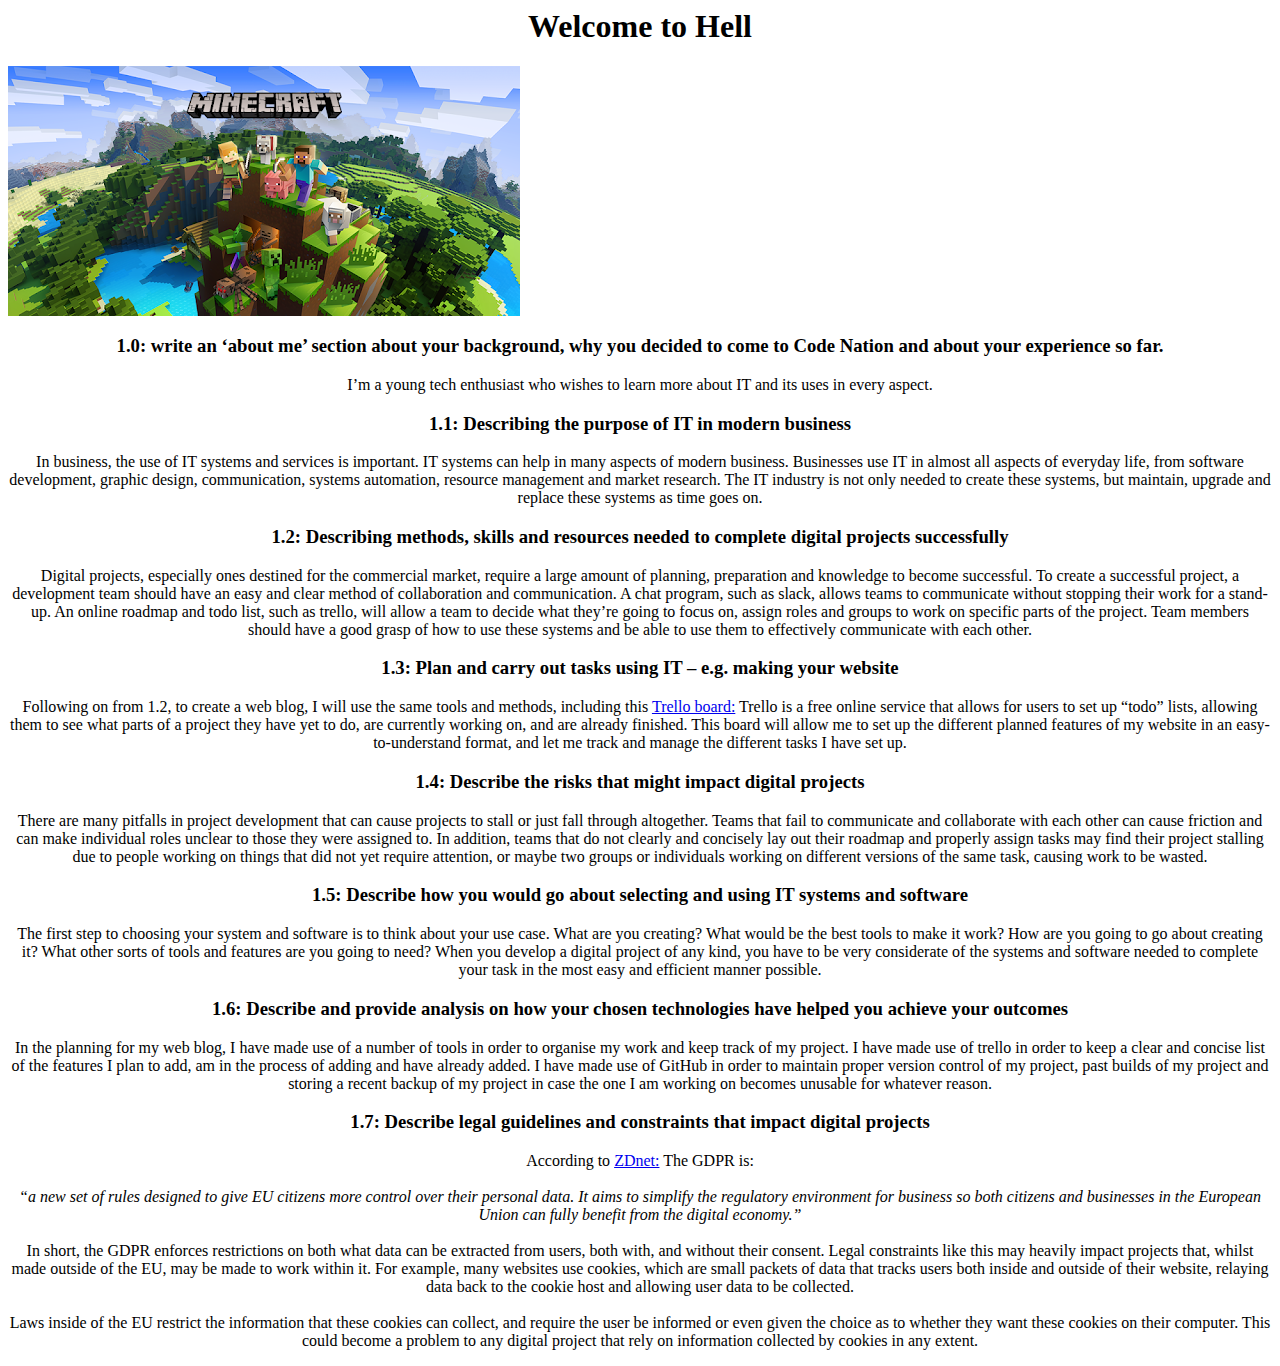
==== index.html @ 9fd07fda "first commit" ====
<html>
    <head>
<meta charset="UTF-8">
<title>Lol it's a title</title>
<link href="/Users/codenation/Desktop/wobsoite/index.css" rel="stylesheet" type="text/css">
    </head>
        <body>
          <div class="title">  
            <h1 style="text-align: center">Welcome to Hell</h1>
            <img src="craftmine.png" class="center">
          </div>
       
<div class="textback">         
<div>
<h3 style="text-align: center">1.0: write an ‘about me’ section about your background, why you decided to come to Code Nation and about your experience so far.</h3>
<p style="text-align: center;">I’m a young tech enthusiast who wishes to learn more about IT and its uses in every aspect.
</p>
</div>


<div>
<h3 style="text-align: center">1.1: Describing the purpose of IT in modern business</h3>
<p style="text-align: center">In business, the use of IT systems and services is important. IT systems can help in many aspects of modern business. Businesses use IT in almost all aspects of everyday life, from software development, graphic design, communication, systems automation, resource management and market research. The IT industry is not only needed to create these systems, but maintain, upgrade and replace these systems as time goes on.
    </p>
</div>


<div>
<h3 style="text-align: center">1.2: Describing methods, skills and resources needed to complete digital projects successfully</h3>
<p style="text-align: center">Digital projects, especially ones destined for the commercial market, require a large amount of planning, preparation and knowledge to become successful. To create a successful project, a development team should have an easy and clear method of collaboration and communication. A chat program, such as slack, allows teams to communicate without stopping their work for a stand-up. An online roadmap and todo list, such as trello, will allow a team to decide what they’re going to focus on, assign roles and groups to work on specific parts of the project. Team members should have a good grasp of how to use these systems and be able to use them to effectively communicate with each other.
    </p>
</div>


<div>
<h3 style="text-align: center">1.3: Plan and carry out tasks using IT – e.g. making your website</h3>
<p style="text-align: center">Following on from 1.2, to create a web blog, I will use the same tools and methods, including this <a href="https://trello.com/b/NSKaxii4/web-blog">Trello board:</a> Trello is a free online service that allows for users to set up “todo” lists, allowing them to see what parts of a project they have yet to do, are currently working on, and are already finished. This board will allow me to set up the different planned features of my website in an easy-to-understand format, and let me track and manage the different tasks I have set up.
    </p>
</div>


<div>
<h3 style="text-align: center">1.4: Describe the risks that might impact digital projects</h3>
<p style="text-align: center">There are many pitfalls in project development that can cause projects to stall or just fall through altogether. Teams that fail to communicate and collaborate with each other can cause friction and can make individual roles unclear to those they were assigned to. In addition, teams that do not clearly and concisely lay out their roadmap and properly assign tasks may find their project stalling due to people working on things that did not yet require attention, or maybe two groups or individuals working on different versions of the same task, causing work to be wasted.
    </p>
</div>


<div>
<h3 style="text-align: center">1.5: Describe how you would go about selecting and using IT systems and software</h3>
<p style="text-align: center">The first step to choosing your system and software is to think about your use case. What are you creating? What would be the best tools to make it work? How are you going to go about creating it? What other sorts of tools and features are you going to need? When you develop a digital project of any kind, you have to be very considerate of the systems and software needed to complete your task in the most easy and efficient manner possible.
    </p>
</div>


<div>
<h3 style="text-align: center">1.6: Describe and provide analysis on how your chosen technologies have helped you achieve your outcomes</h3>
<p style="text-align: center">In the planning for my web blog, I have made use of a number of tools in order to organise my work and keep track of my project. I have made use of trello in order to keep a clear and concise list of the features I plan to add, am in the process of adding and have already added. I have made use of GitHub in order to maintain proper version control of my project, past builds of my project and storing a recent backup of my project in case the one I am working on becomes unusable for whatever reason.
    </p>
</div>


<div>
<h3 style="text-align: center">1.7: Describe legal guidelines and constraints that impact digital projects</h3>
<p style="text-align: center">According to <a href="https://www.zdnet.com/article/gdpr-an-executive-guide-to-what-you-need-to-know/">ZDnet:</a> The GDPR is:
    <br>
    <br>
    <i>“a new set of rules designed to give EU citizens more control over their personal data. It aims to simplify the regulatory environment for business so both citizens and businesses in the European Union can fully benefit from the digital economy.”</i>
    <br>
    <br>
    In short, the GDPR enforces restrictions on both what data can be extracted from users, both with, and without their consent. Legal constraints like this may heavily impact projects that, whilst made outside of the EU, may be made to work within it. For example, many websites use cookies, which are small packets of data that tracks users both inside and outside of their website, relaying data back to the cookie host and allowing user data to be collected. 
    <br>
    <br>
    Laws inside of the EU restrict the information that these cookies can collect, and require the user be informed or even given the choice as to whether they want these cookies on their computer. This could become a problem to any digital project that rely on information collected by cookies in any extent.
    </p>
</div>  
</div> 
        
        
        
        
        
        
        
        
        
        

        </body>
</html>
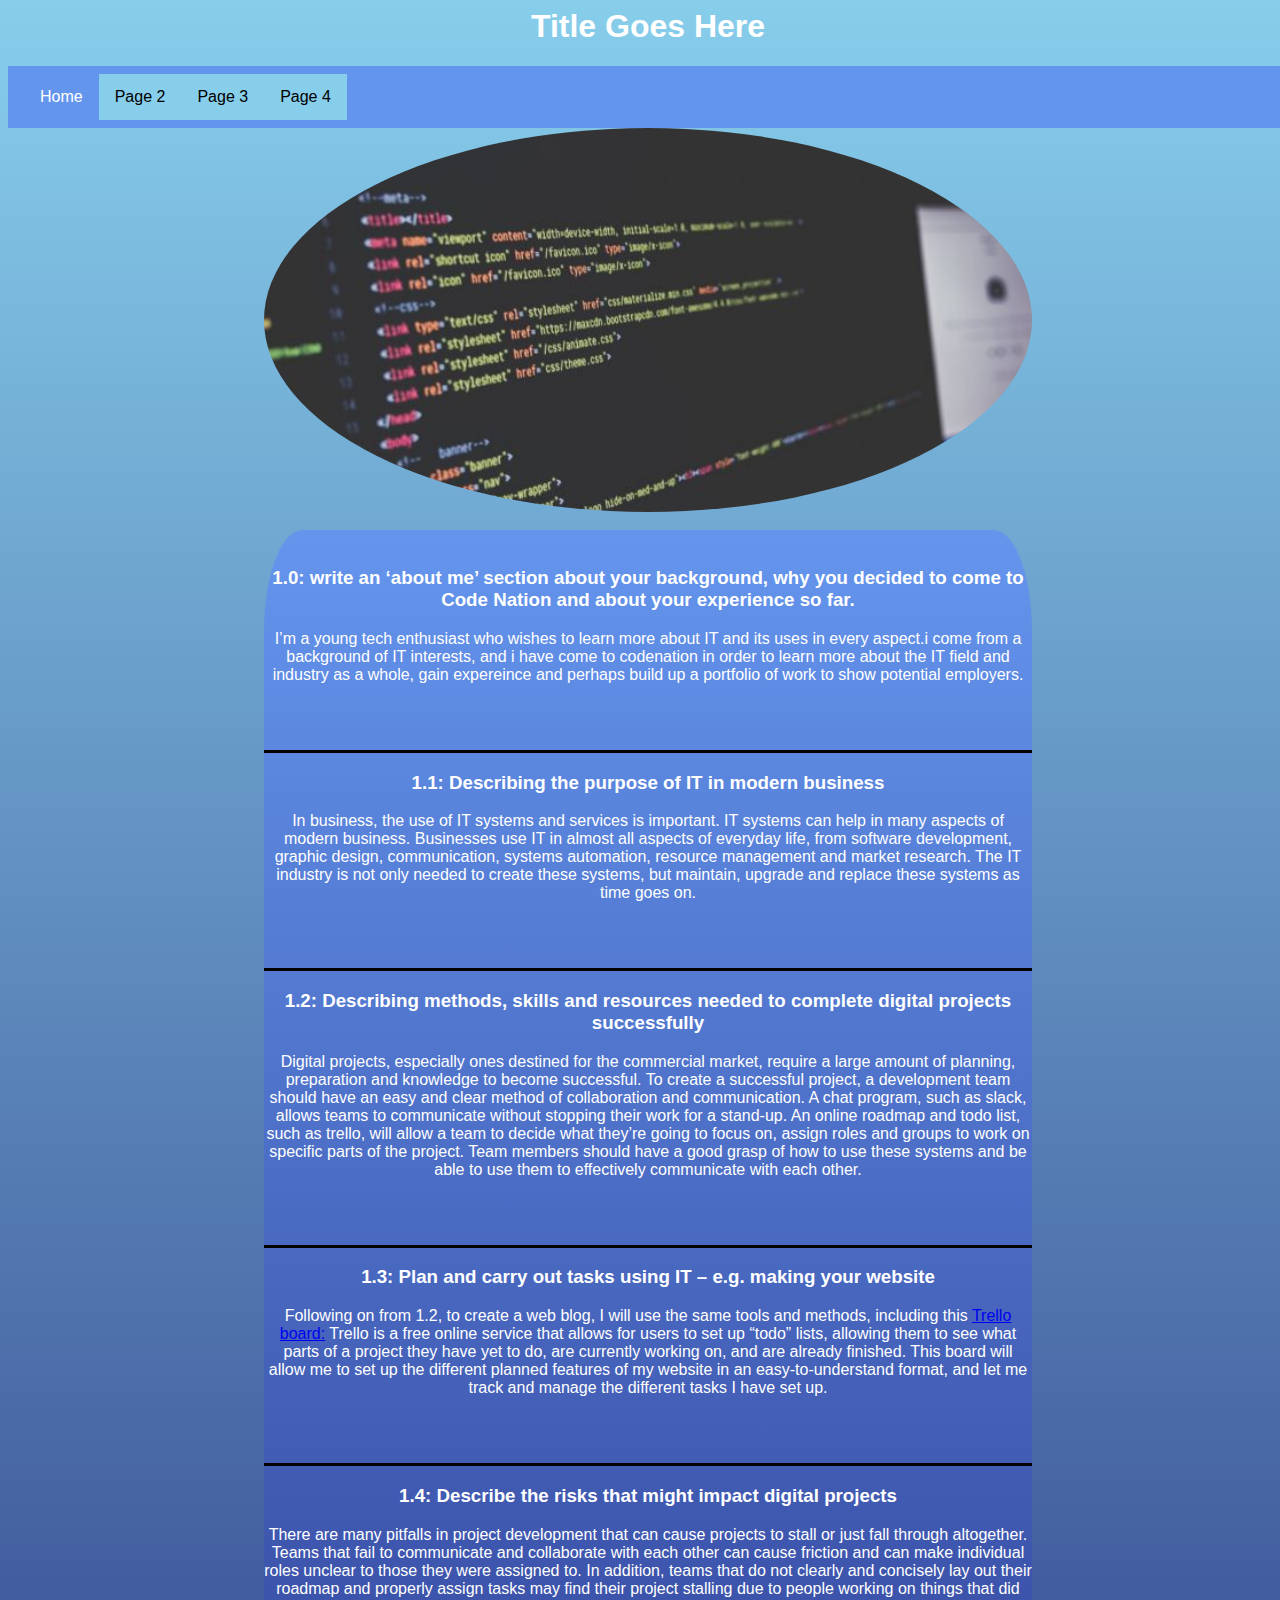
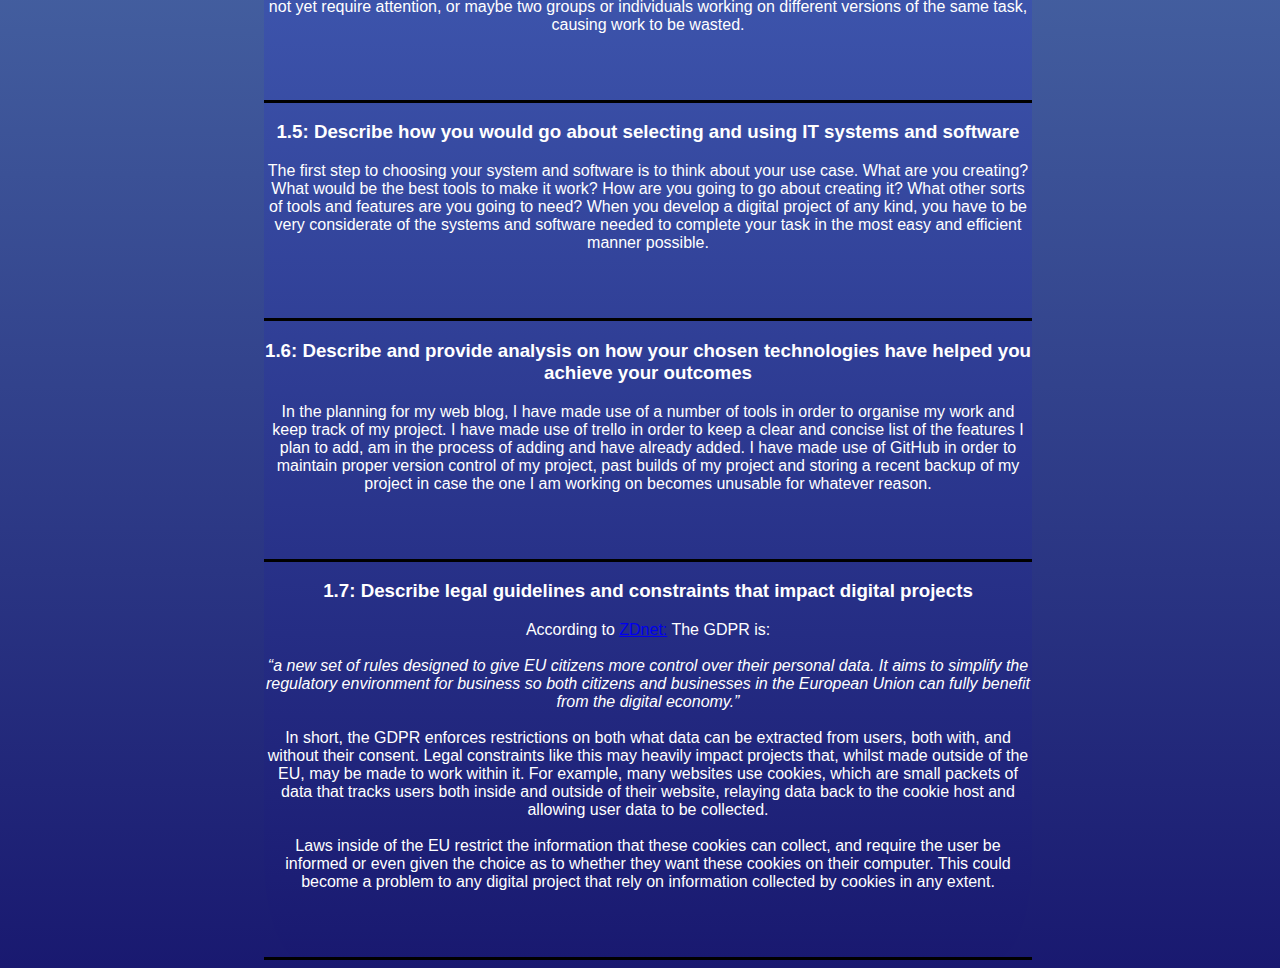
==== commit 178ab07e: "fixed terrible file management" ====
--- a/index.html
+++ b/index.html
@@ -1,68 +1,78 @@
 <html>
     <head>
 <meta charset="UTF-8">
-<title>Lol it's a title</title>
-<link href="/Users/codenation/Desktop/wobsoite/index.css" rel="stylesheet" type="text/css">
+<title>Tab Title Goes Here</title>
+<link href="index.css" rel="stylesheet" type="text/css">
     </head>
         <body>
           <div class="title">  
-            <h1 style="text-align: center">Welcome to Hell</h1>
-            <img src="craftmine.png" class="center">
-          </div>
+            <h1 style="text-align: center">Title Goes Here</h1>
+        </div>
+        <div class="topnav">
+            <ul>
+                <li><a class="currentpage" href="index.html">Home</a></li>
+                <li><a href="page2.html">Page 2</a></li>
+                <li><a href="page3.html">Page 3</a></li>
+                <li><a href="page4.thml">Page 4</a></li>
+              </ul>
+        </div>
+            <img src="stock_image1.jpg" class="topimage">
+            <br>
        
 <div class="textback">         
-<div>
-<h3 style="text-align: center">1.0: write an ‘about me’ section about your background, why you decided to come to Code Nation and about your experience so far.</h3>
-<p style="text-align: center;">I’m a young tech enthusiast who wishes to learn more about IT and its uses in every aspect.
+<div class=textbox>
+<br>
+<h3>1.0: write an ‘about me’ section about your background, why you decided to come to Code Nation and about your experience so far.</h3>
+<p>I’m a young tech enthusiast who wishes to learn more about IT and its uses in every aspect.i come from a background of IT interests, and i have come to codenation in order to learn more about the IT field and industry as a whole, gain expereince and perhaps build up a portfolio of work to show potential employers.
 </p>
 </div>
 
 
-<div>
-<h3 style="text-align: center">1.1: Describing the purpose of IT in modern business</h3>
-<p style="text-align: center">In business, the use of IT systems and services is important. IT systems can help in many aspects of modern business. Businesses use IT in almost all aspects of everyday life, from software development, graphic design, communication, systems automation, resource management and market research. The IT industry is not only needed to create these systems, but maintain, upgrade and replace these systems as time goes on.
+<div class=textbox>
+<h3>1.1: Describing the purpose of IT in modern business</h3>
+<p>In business, the use of IT systems and services is important. IT systems can help in many aspects of modern business. Businesses use IT in almost all aspects of everyday life, from software development, graphic design, communication, systems automation, resource management and market research. The IT industry is not only needed to create these systems, but maintain, upgrade and replace these systems as time goes on.
     </p>
 </div>
 
 
-<div>
-<h3 style="text-align: center">1.2: Describing methods, skills and resources needed to complete digital projects successfully</h3>
-<p style="text-align: center">Digital projects, especially ones destined for the commercial market, require a large amount of planning, preparation and knowledge to become successful. To create a successful project, a development team should have an easy and clear method of collaboration and communication. A chat program, such as slack, allows teams to communicate without stopping their work for a stand-up. An online roadmap and todo list, such as trello, will allow a team to decide what they’re going to focus on, assign roles and groups to work on specific parts of the project. Team members should have a good grasp of how to use these systems and be able to use them to effectively communicate with each other.
+<div class=textbox>
+<h3>1.2: Describing methods, skills and resources needed to complete digital projects successfully</h3>
+<p>Digital projects, especially ones destined for the commercial market, require a large amount of planning, preparation and knowledge to become successful. To create a successful project, a development team should have an easy and clear method of collaboration and communication. A chat program, such as slack, allows teams to communicate without stopping their work for a stand-up. An online roadmap and todo list, such as trello, will allow a team to decide what they’re going to focus on, assign roles and groups to work on specific parts of the project. Team members should have a good grasp of how to use these systems and be able to use them to effectively communicate with each other.
     </p>
 </div>
 
 
-<div>
-<h3 style="text-align: center">1.3: Plan and carry out tasks using IT – e.g. making your website</h3>
-<p style="text-align: center">Following on from 1.2, to create a web blog, I will use the same tools and methods, including this <a href="https://trello.com/b/NSKaxii4/web-blog">Trello board:</a> Trello is a free online service that allows for users to set up “todo” lists, allowing them to see what parts of a project they have yet to do, are currently working on, and are already finished. This board will allow me to set up the different planned features of my website in an easy-to-understand format, and let me track and manage the different tasks I have set up.
+<div class=textbox>
+<h3 style=>1.3: Plan and carry out tasks using IT – e.g. making your website</h3>
+<p style=>Following on from 1.2, to create a web blog, I will use the same tools and methods, including this <a class="intextlink" href="https://trello.com/b/NSKaxii4/web-blog">Trello board:</a> Trello is a free online service that allows for users to set up “todo” lists, allowing them to see what parts of a project they have yet to do, are currently working on, and are already finished. This board will allow me to set up the different planned features of my website in an easy-to-understand format, and let me track and manage the different tasks I have set up.
     </p>
 </div>
 
 
-<div>
-<h3 style="text-align: center">1.4: Describe the risks that might impact digital projects</h3>
-<p style="text-align: center">There are many pitfalls in project development that can cause projects to stall or just fall through altogether. Teams that fail to communicate and collaborate with each other can cause friction and can make individual roles unclear to those they were assigned to. In addition, teams that do not clearly and concisely lay out their roadmap and properly assign tasks may find their project stalling due to people working on things that did not yet require attention, or maybe two groups or individuals working on different versions of the same task, causing work to be wasted.
+<div class=textbox>
+<h3>1.4: Describe the risks that might impact digital projects</h3>
+<p>There are many pitfalls in project development that can cause projects to stall or just fall through altogether. Teams that fail to communicate and collaborate with each other can cause friction and can make individual roles unclear to those they were assigned to. In addition, teams that do not clearly and concisely lay out their roadmap and properly assign tasks may find their project stalling due to people working on things that did not yet require attention, or maybe two groups or individuals working on different versions of the same task, causing work to be wasted.
     </p>
 </div>
 
 
-<div>
-<h3 style="text-align: center">1.5: Describe how you would go about selecting and using IT systems and software</h3>
-<p style="text-align: center">The first step to choosing your system and software is to think about your use case. What are you creating? What would be the best tools to make it work? How are you going to go about creating it? What other sorts of tools and features are you going to need? When you develop a digital project of any kind, you have to be very considerate of the systems and software needed to complete your task in the most easy and efficient manner possible.
+<div class=textbox>
+<h3>1.5: Describe how you would go about selecting and using IT systems and software</h3>
+<p>The first step to choosing your system and software is to think about your use case. What are you creating? What would be the best tools to make it work? How are you going to go about creating it? What other sorts of tools and features are you going to need? When you develop a digital project of any kind, you have to be very considerate of the systems and software needed to complete your task in the most easy and efficient manner possible.
     </p>
 </div>
 
 
-<div>
-<h3 style="text-align: center">1.6: Describe and provide analysis on how your chosen technologies have helped you achieve your outcomes</h3>
-<p style="text-align: center">In the planning for my web blog, I have made use of a number of tools in order to organise my work and keep track of my project. I have made use of trello in order to keep a clear and concise list of the features I plan to add, am in the process of adding and have already added. I have made use of GitHub in order to maintain proper version control of my project, past builds of my project and storing a recent backup of my project in case the one I am working on becomes unusable for whatever reason.
+<div class=textbox>
+<h3>1.6: Describe and provide analysis on how your chosen technologies have helped you achieve your outcomes</h3>
+<p>In the planning for my web blog, I have made use of a number of tools in order to organise my work and keep track of my project. I have made use of trello in order to keep a clear and concise list of the features I plan to add, am in the process of adding and have already added. I have made use of GitHub in order to maintain proper version control of my project, past builds of my project and storing a recent backup of my project in case the one I am working on becomes unusable for whatever reason.
     </p>
 </div>
 
 
-<div>
-<h3 style="text-align: center">1.7: Describe legal guidelines and constraints that impact digital projects</h3>
-<p style="text-align: center">According to <a href="https://www.zdnet.com/article/gdpr-an-executive-guide-to-what-you-need-to-know/">ZDnet:</a> The GDPR is:
+<div class=textbox>
+<h3>1.7: Describe legal guidelines and constraints that impact digital projects</h3>
+<p>According to <a class="intextlink" href="https://www.zdnet.com/article/gdpr-an-executive-guide-to-what-you-need-to-know/">ZDnet:</a> The GDPR is:
     <br>
     <br>
     <i>“a new set of rules designed to give EU citizens more control over their personal data. It aims to simplify the regulatory environment for business so both citizens and businesses in the European Union can fully benefit from the digital economy.”</i>
@@ -85,6 +95,5 @@
         
         
         
-
         </body>
 </html>--- a/index.css
+++ b/index.css
@@ -0,0 +1,85 @@
+
+body {
+    background-image: linear-gradient(skyblue, midnightblue);
+    width: 100vw;
+}
+.topimage {
+    border-radius: 50%;
+    display: block;
+    margin-left: auto;
+    margin-right: auto;
+    width: 60vw ;
+
+}
+.textbox {
+    color: white;
+    border-bottom: 3px solid black;
+    margin: 0 auto;
+    font-family: sans-serif;
+    text-align: center;
+    width:60vw ;
+    padding-bottom: 50px;
+
+    
+}
+.title {
+    font-family: sans-serif;
+    margin: 0 auto;
+    width: 50vw ;
+    color: white;
+    text-align: center;
+
+
+}
+.textback{
+    border-radius:5%;
+    background-image: linear-gradient(cornflowerblue, midnightblue);
+    width: 60vw;
+    margin: 0 auto;
+}
+li {
+    float: left;
+    
+  }
+  
+  a {
+    display: block;
+    padding: 8px;
+    background-color: skyblue;
+    left:50%;
+    left:50%
+  }
+  ul {
+    list-style-type: none;
+    margin: 0;
+    display: block;
+    color: #000;
+    padding: 8px 16px;
+    overflow: hidden;
+    text-decoration: none;
+  }
+  li a {
+    display: block;
+    color: #000;
+    text-align: center;
+    padding: 14px 16px;
+    text-decoration: none;
+    
+  }
+  li a:hover {
+    background-color:cornflowerblue;
+    color: white;
+  }
+  .currentpage {
+    background-color: cornflowerblue;
+    color: white;
+  }
+  .topnav{
+    font-family: sans-serif;
+    background-color: cornflowerblue;
+  }
+  .intextlink{
+      background: none;
+      display: inline;
+      padding:0;
+  }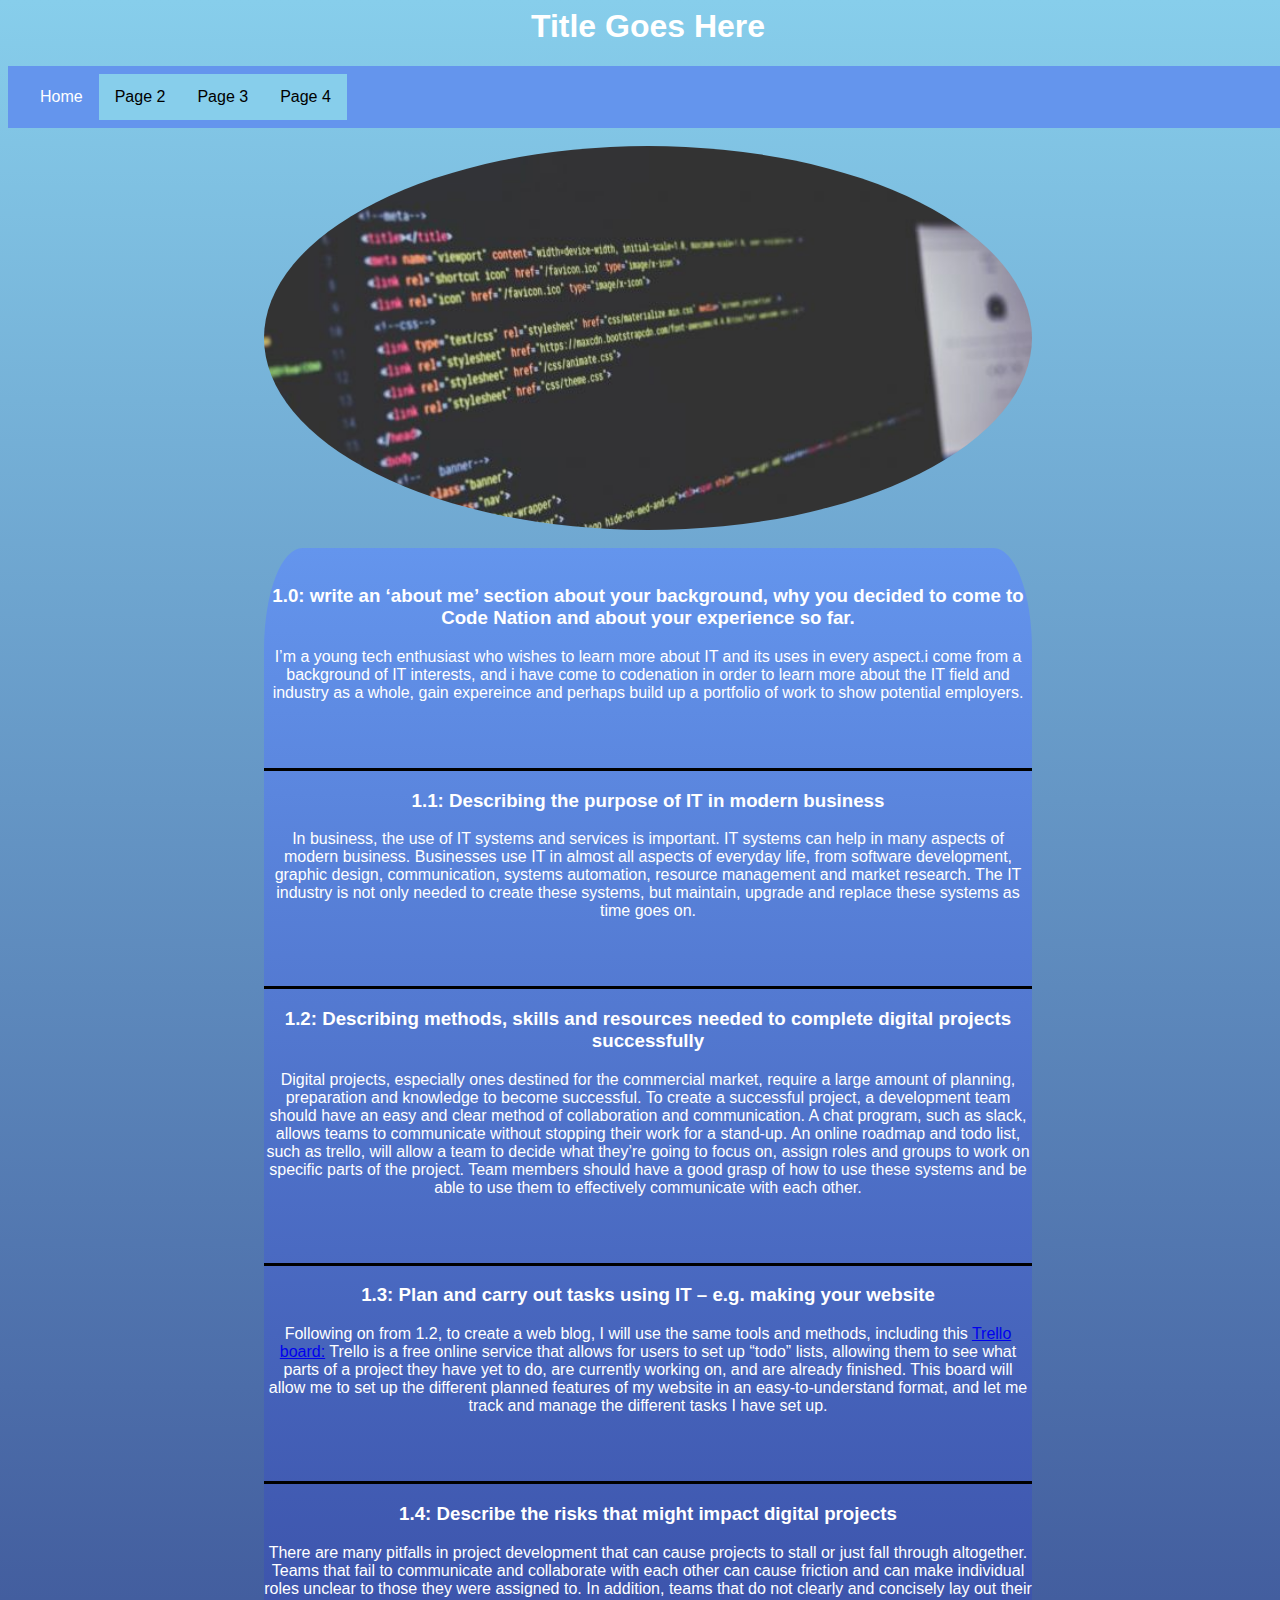
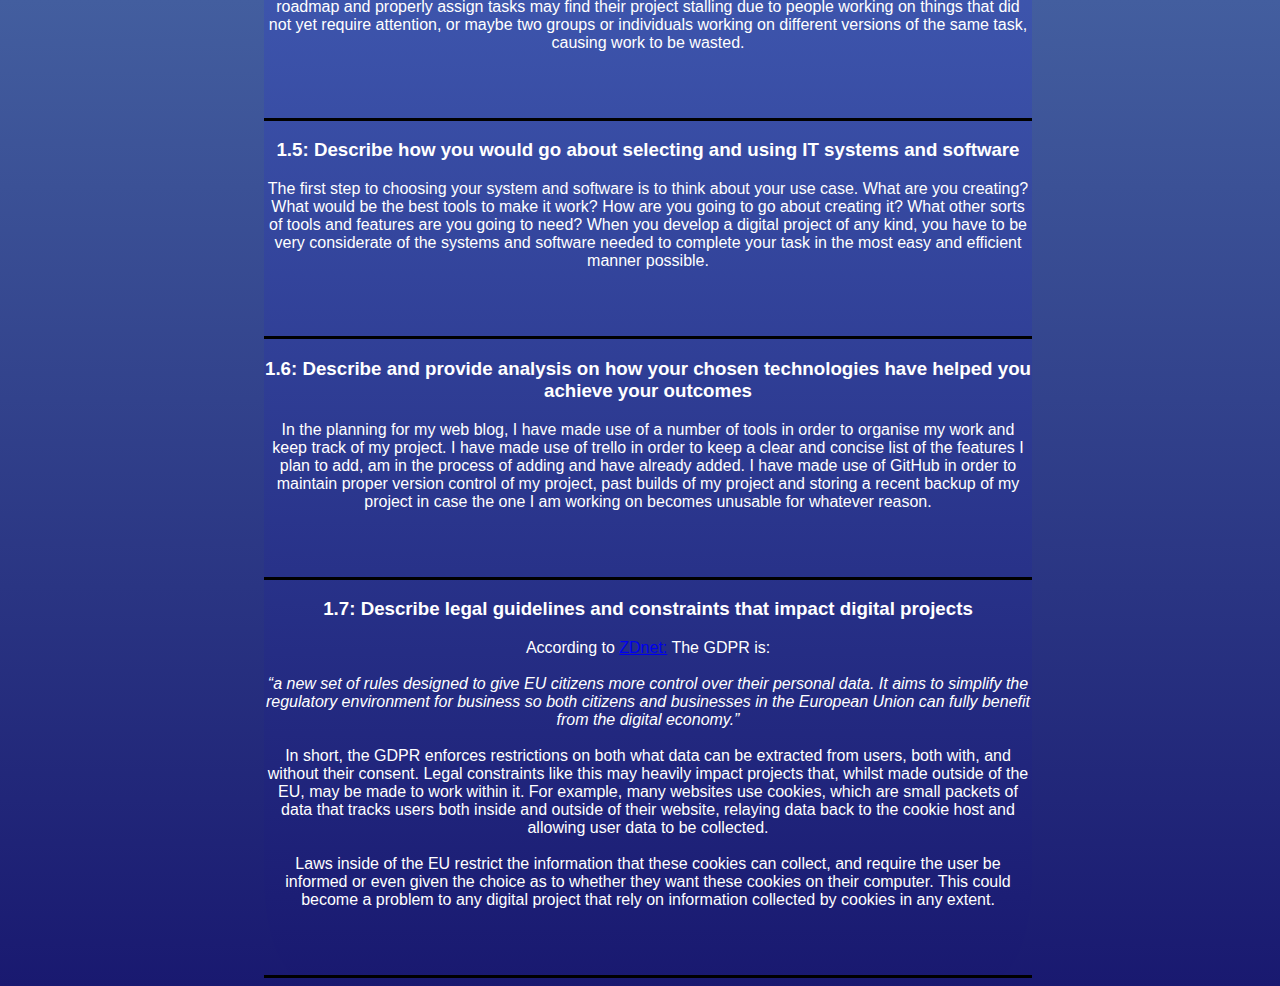
==== commit 68b38075: "misc. improvement to index.html" ====
--- a/index.html
+++ b/index.html
@@ -16,6 +16,7 @@
                 <li><a href="page4.thml">Page 4</a></li>
               </ul>
         </div>
+        <br>
             <img src="stock_image1.jpg" class="topimage">
             <br>
        
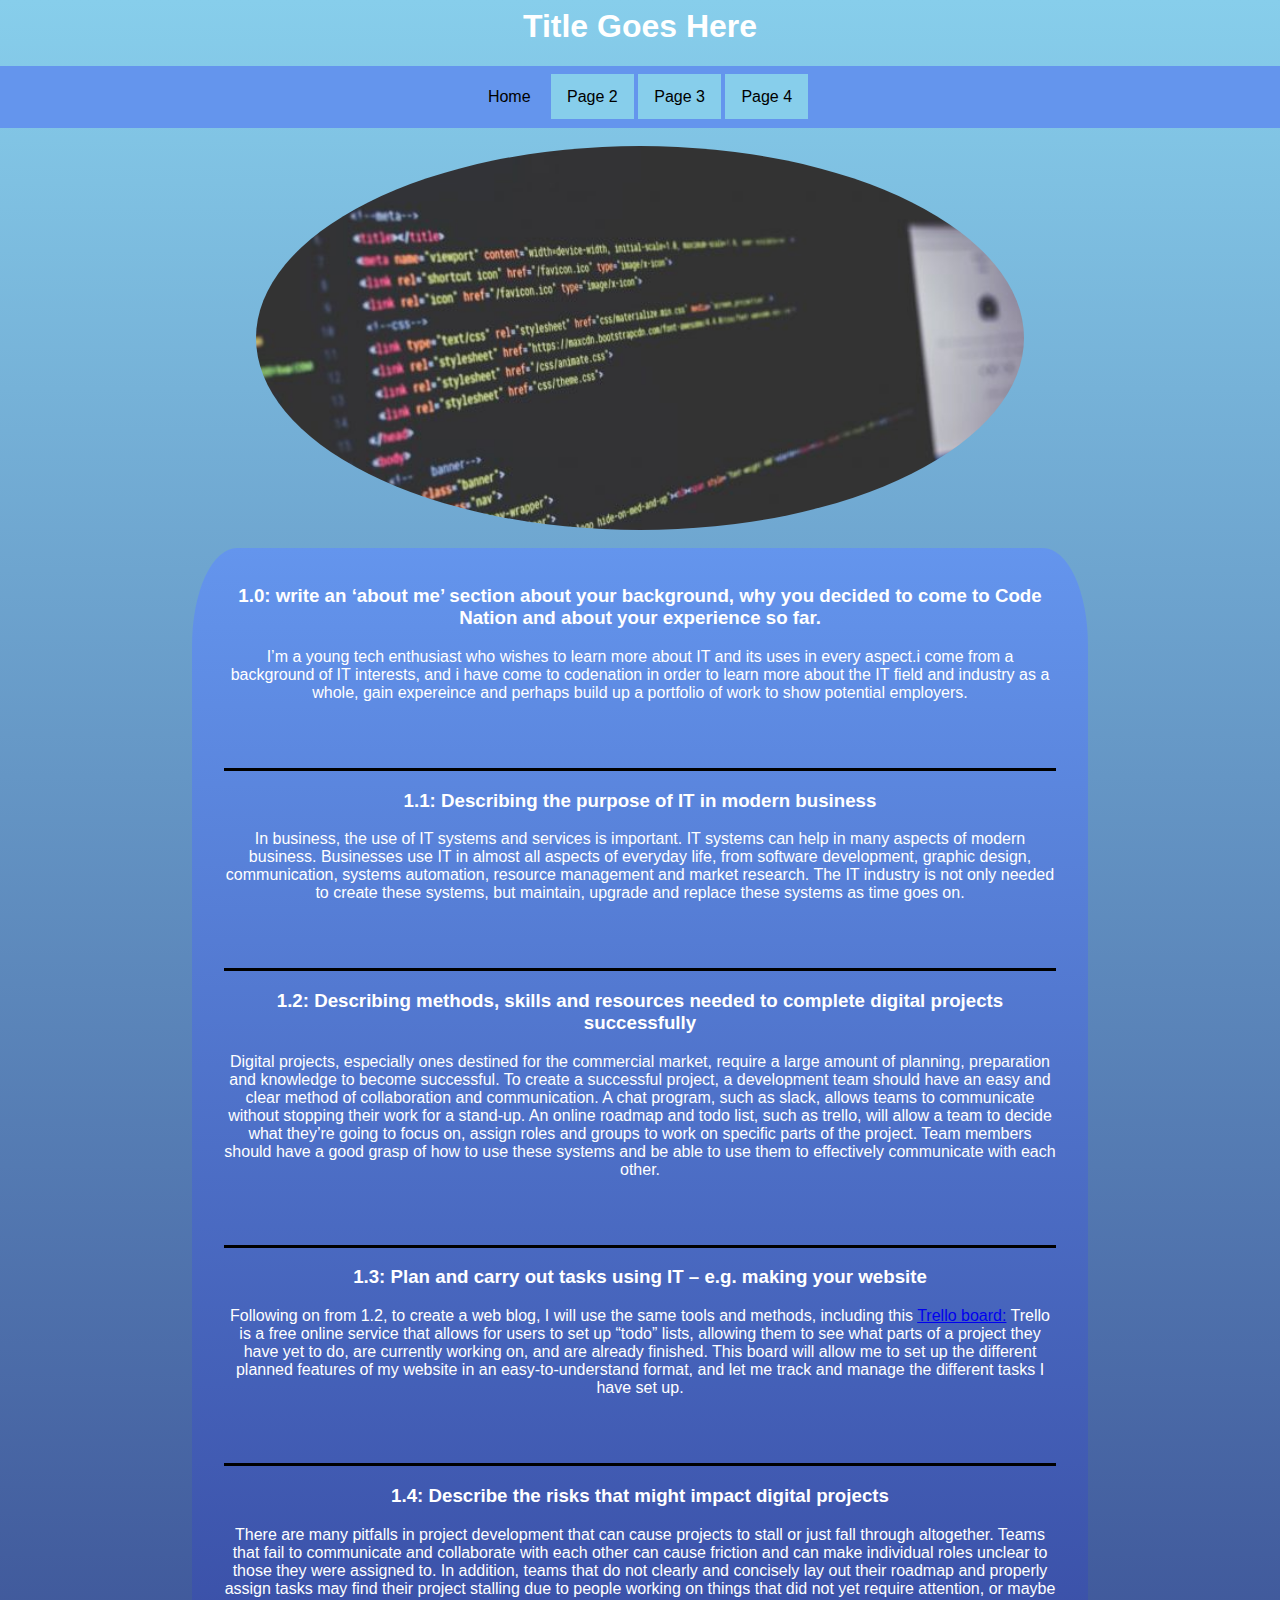
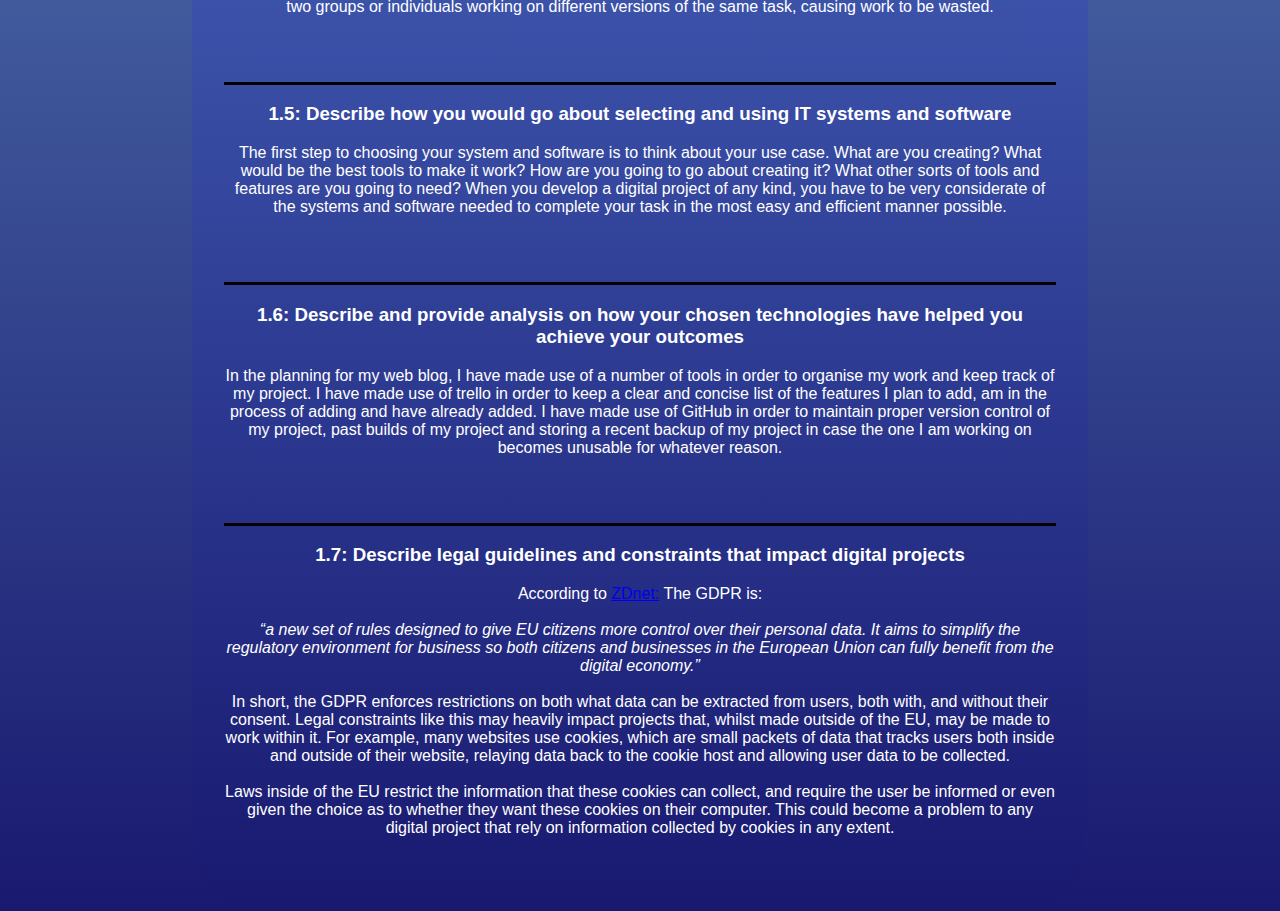
==== commit f3ba8c43: "removed dividing line from the bottom of the index page" ====
--- a/index.html
+++ b/index.html
@@ -71,7 +71,7 @@
 </div>
 
 
-<div class=textbox>
+<div class=textboxbottom>
 <h3>1.7: Describe legal guidelines and constraints that impact digital projects</h3>
 <p>According to <a class="intextlink" href="https://www.zdnet.com/article/gdpr-an-executive-guide-to-what-you-need-to-know/">ZDnet:</a> The GDPR is:
     <br>
@@ -86,7 +86,7 @@
     </p>
 </div>  
 </div> 
-        
+      
         
         
         
--- a/index.css
+++ b/index.css
@@ -2,6 +2,8 @@
 body {
     background-image: linear-gradient(skyblue, midnightblue);
     width: 100vw;
+    margin-left: auto;
+    margin-right: auto;
 }
 .topimage {
     border-radius: 50%;
@@ -17,10 +19,19 @@
     margin: 0 auto;
     font-family: sans-serif;
     text-align: center;
-    width:60vw ;
+    width:65vw ;
     padding-bottom: 50px;
 
     
+}
+.textboxbottom{
+  color: white;
+  border-bottom:none;
+  margin: 0 auto;
+  font-family: sans-serif;
+  text-align: center;
+  width:65vw ;
+  padding-bottom: 50px;
 }
 .title {
     font-family: sans-serif;
@@ -34,36 +45,32 @@
 .textback{
     border-radius:5%;
     background-image: linear-gradient(cornflowerblue, midnightblue);
-    width: 60vw;
+    width: 70vw;
     margin: 0 auto;
 }
-li {
-    float: left;
-    
+.topnav li {
+    display: inline;
   }
   
   a {
-    display: block;
     padding: 8px;
     background-color: skyblue;
     left:50%;
-    left:50%
   }
   ul {
     list-style-type: none;
     margin: 0;
-    display: block;
     color: #000;
     padding: 8px 16px;
-    overflow: hidden;
     text-decoration: none;
   }
-  li a {
-    display: block;
+  .topnav a {
+    display: inline-block;
     color: #000;
     text-align: center;
     padding: 14px 16px;
     text-decoration: none;
+    display: inline;
     
   }
   li a:hover {
@@ -77,6 +84,8 @@
   .topnav{
     font-family: sans-serif;
     background-color: cornflowerblue;
+    padding: 14px 16px;
+    text-align:center;
   }
   .intextlink{
       background: none;
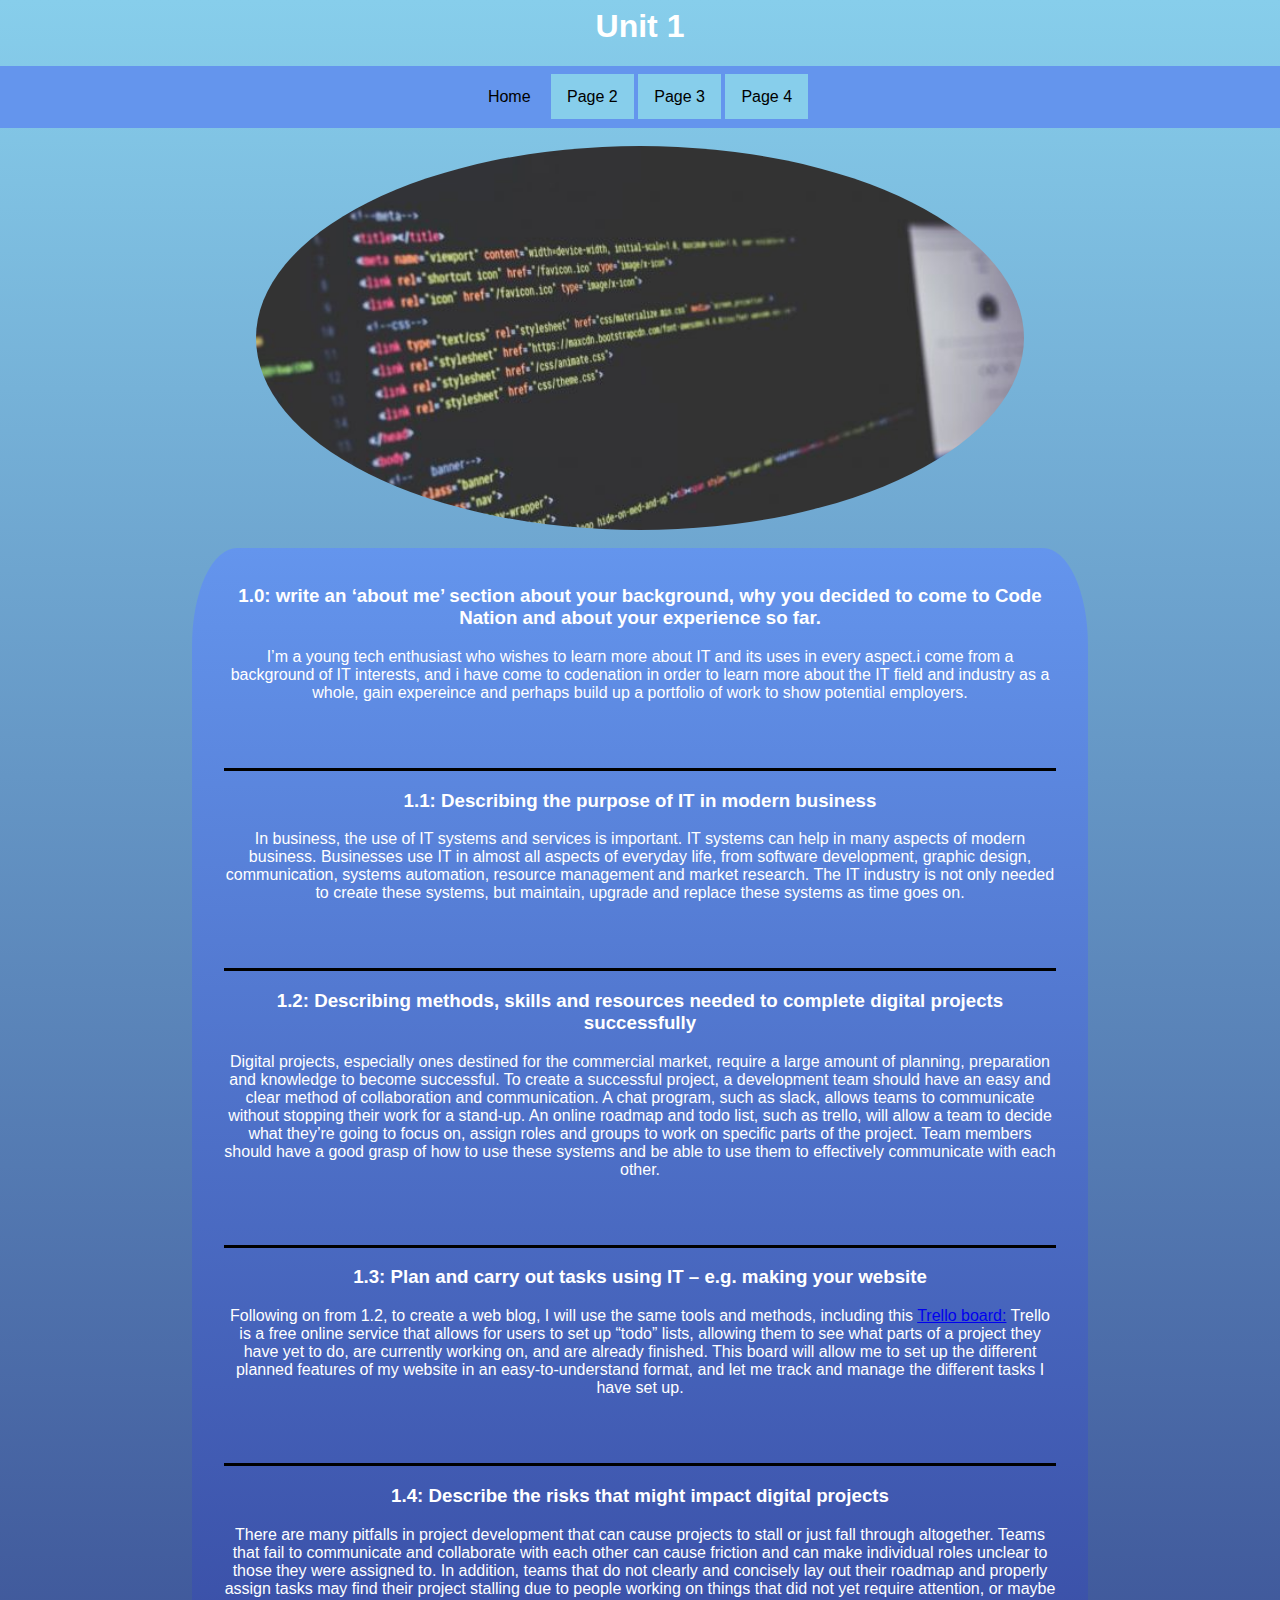
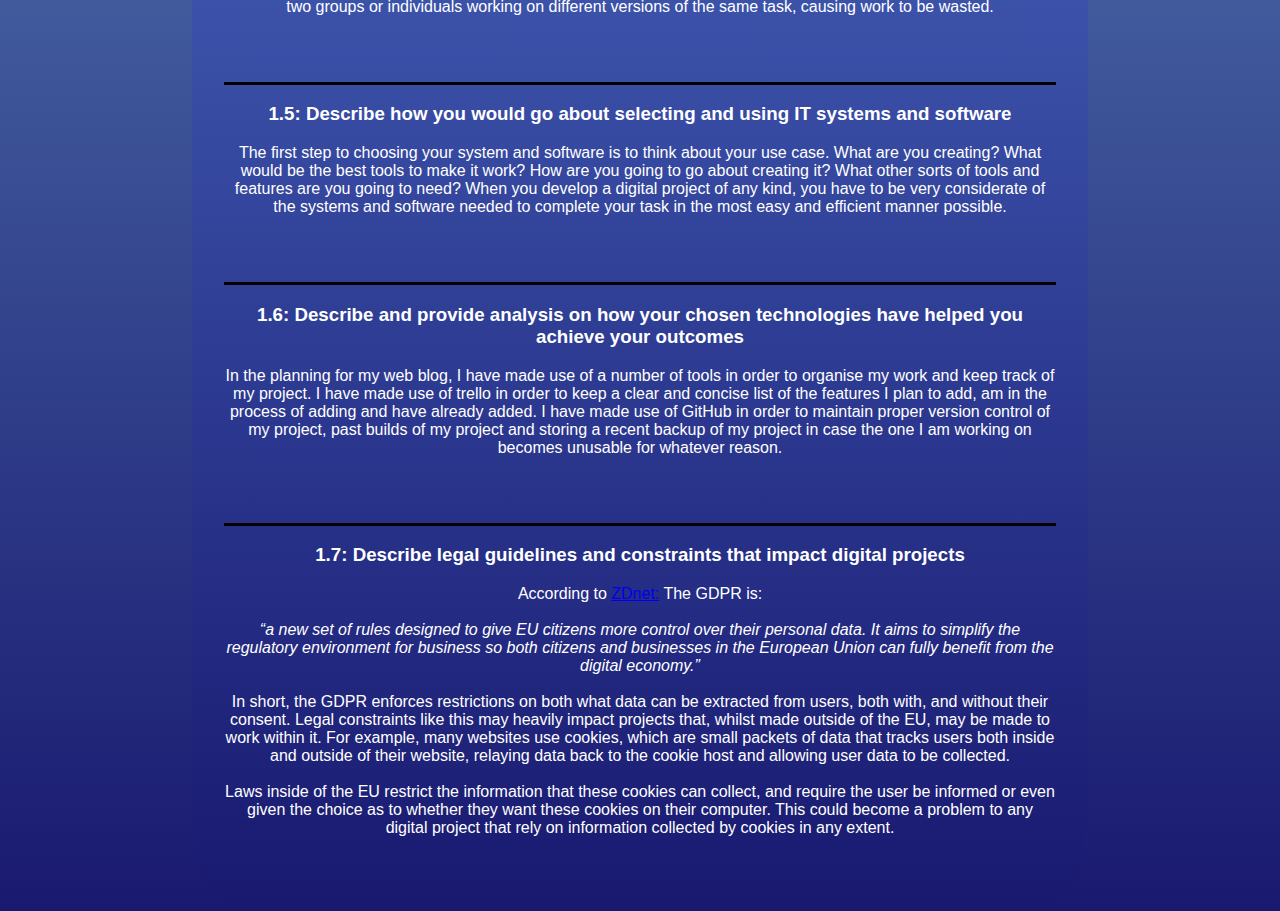
==== commit bdc1ff3a: "added finishing touches" ====
--- a/index.html
+++ b/index.html
@@ -1,12 +1,12 @@
 <html>
     <head>
 <meta charset="UTF-8">
-<title>Tab Title Goes Here</title>
+<title>Web Blog</title>
 <link href="index.css" rel="stylesheet" type="text/css">
     </head>
         <body>
           <div class="title">  
-            <h1 style="text-align: center">Title Goes Here</h1>
+            <h1 style="text-align: center">Unit 1</h1>
         </div>
         <div class="topnav">
             <ul>
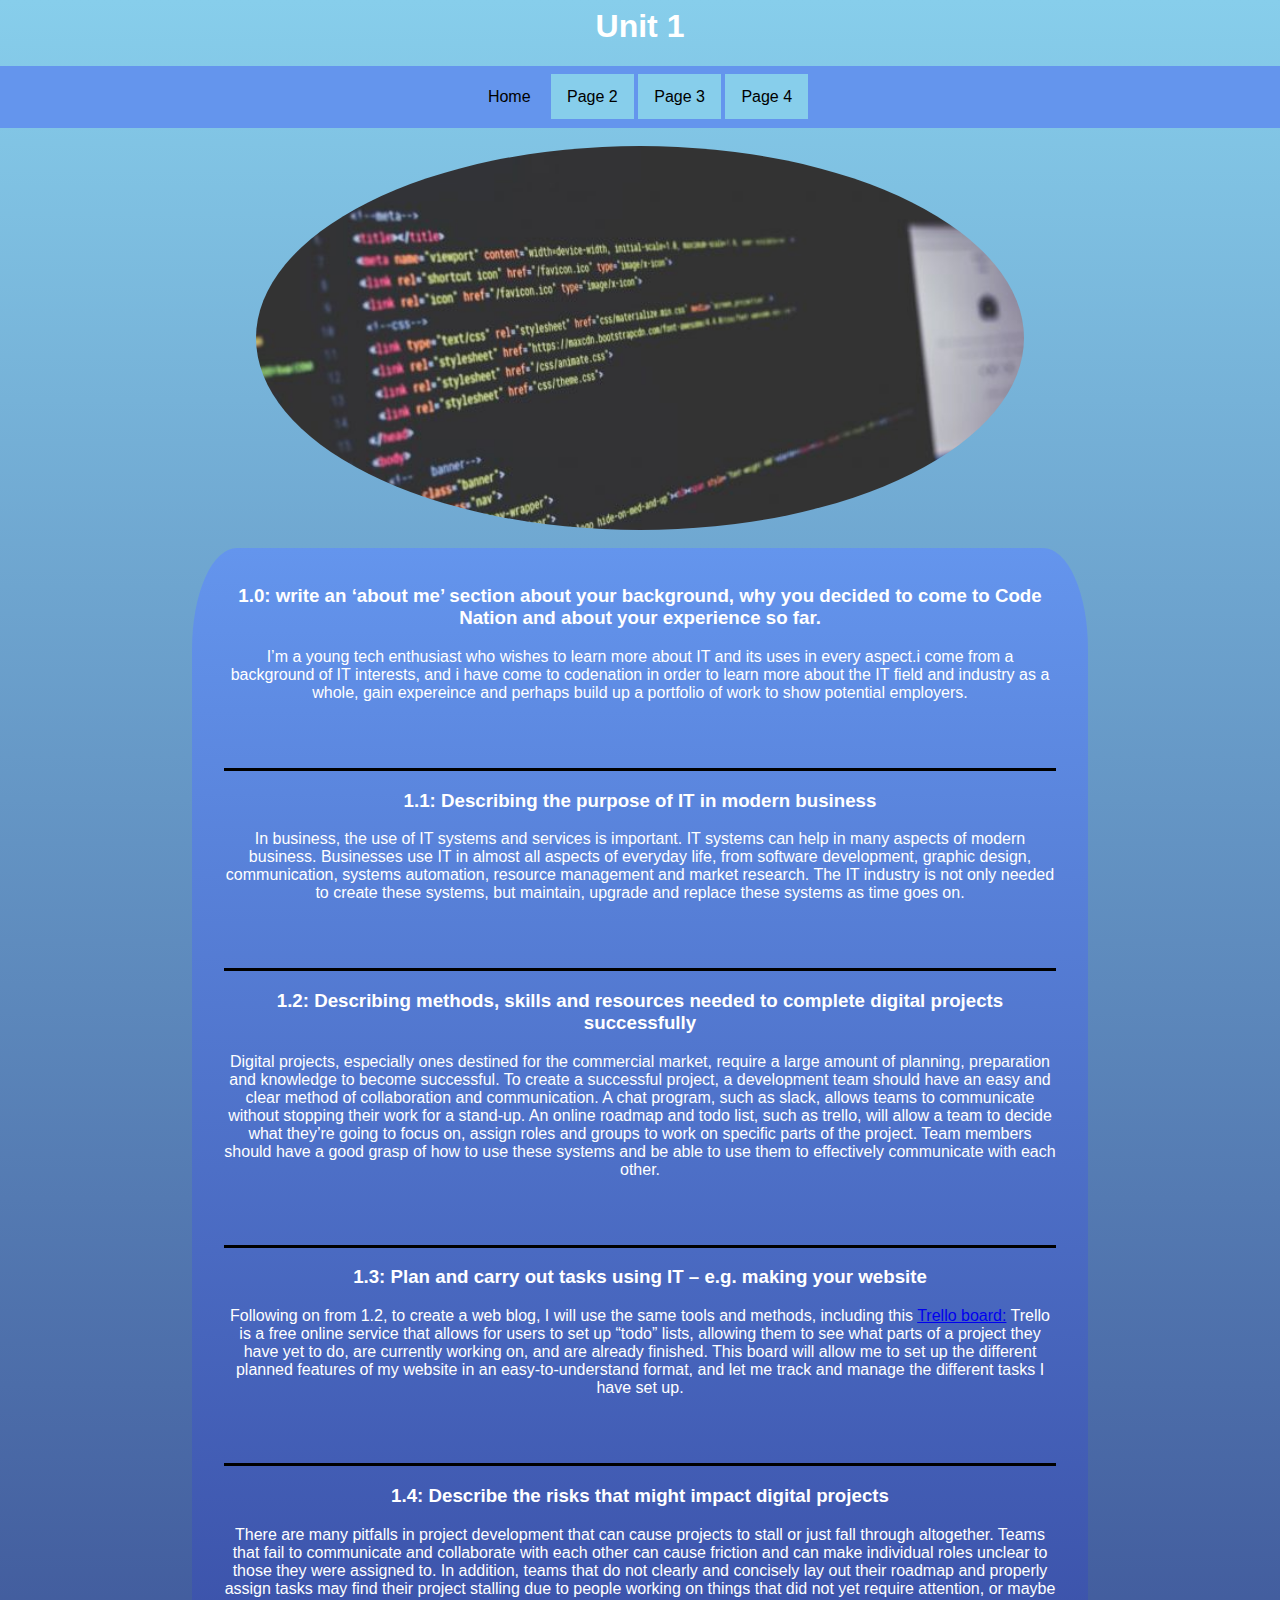
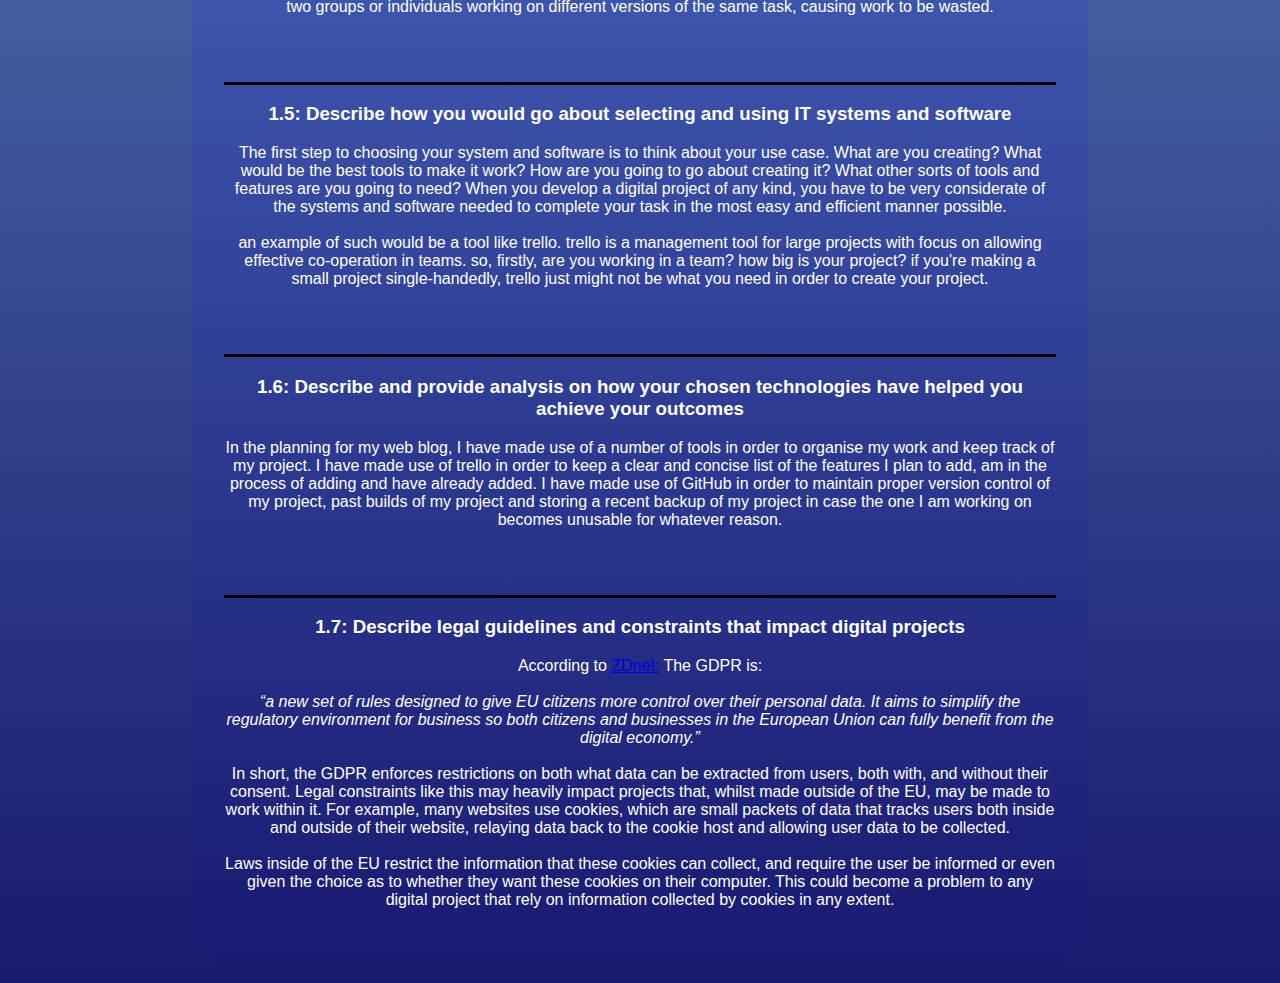
==== commit c6315b9a: "i'm dumb" ====
--- a/index.html
+++ b/index.html
@@ -13,7 +13,7 @@
                 <li><a class="currentpage" href="index.html">Home</a></li>
                 <li><a href="page2.html">Page 2</a></li>
                 <li><a href="page3.html">Page 3</a></li>
-                <li><a href="page4.thml">Page 4</a></li>
+                <li><a href="page4.html">Page 4</a></li>
               </ul>
         </div>
         <br>
@@ -60,6 +60,9 @@
 <div class=textbox>
 <h3>1.5: Describe how you would go about selecting and using IT systems and software</h3>
 <p>The first step to choosing your system and software is to think about your use case. What are you creating? What would be the best tools to make it work? How are you going to go about creating it? What other sorts of tools and features are you going to need? When you develop a digital project of any kind, you have to be very considerate of the systems and software needed to complete your task in the most easy and efficient manner possible.
+        <br>
+        <br>
+        an example of such would be a tool like trello. trello is a management tool for large projects with focus on allowing effective co-operation in teams. so, firstly, are you working in a team? how big is your project? if you're making a small project single-handedly, trello just might not be what you need in order to create your project.
     </p>
 </div>
 
